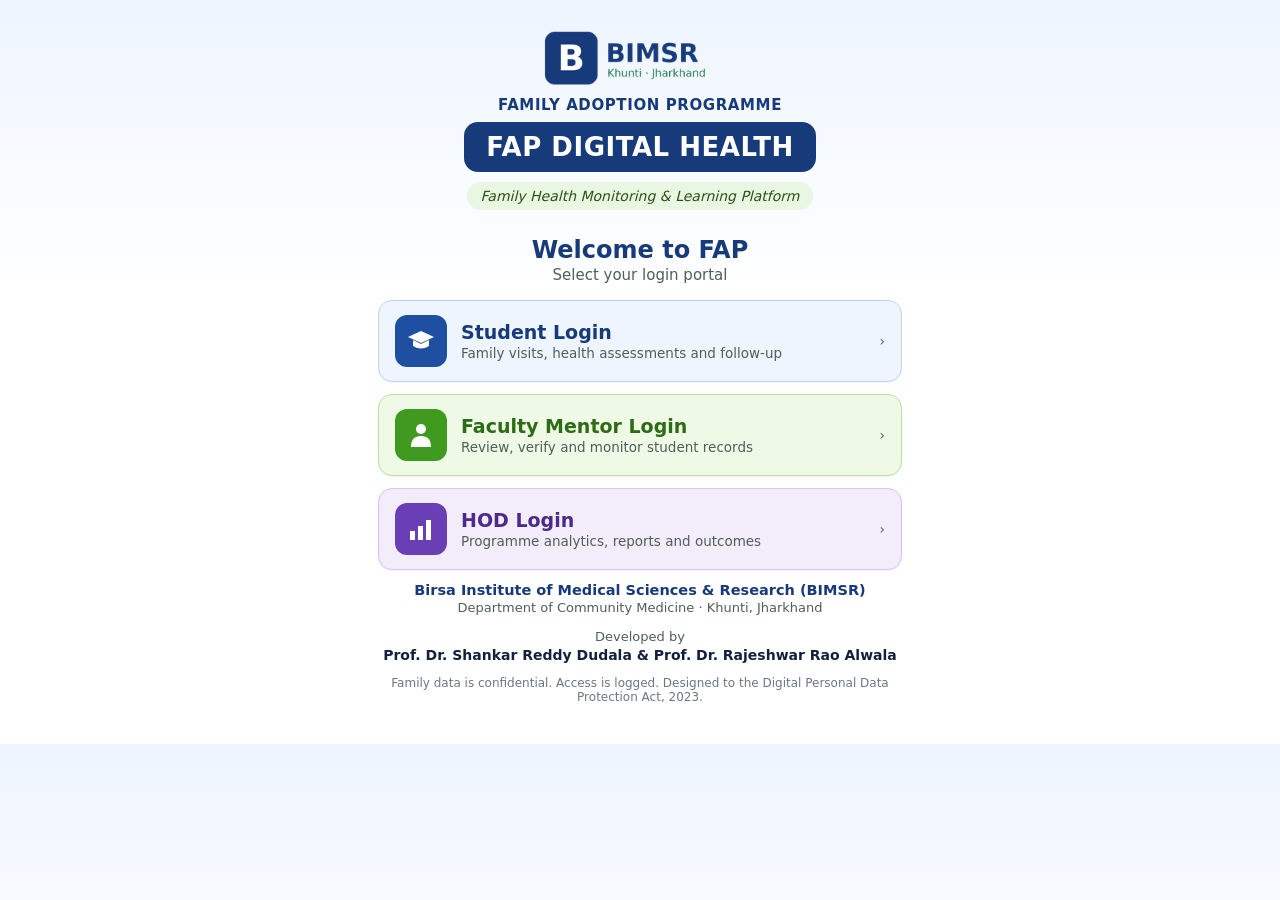
==== bimsr/index.html @ 8ac65296 "BIMSR Khunti set-up: landing page /bimsr/, brand, Hindi-first consent languages, college-neutral exp" ====
<!doctype html><html lang="en"><head><meta charset="utf-8"><meta name="viewport" content="width=device-width, initial-scale=1">
<meta name="robots" content="noindex, nofollow"><meta name="theme-color" content="#173a7a">
<title>FAP Digital Health · BIMSR Khunti</title>
<link rel="icon" href="../brand/bimsr-mark.png">
<style>
*{box-sizing:border-box}body{margin:0;font-family:system-ui,-apple-system,"Segoe UI",Roboto,sans-serif;background:linear-gradient(180deg,#eef5ff,#fff 40%);color:#14213d}
.wrap{max-width:560px;margin:0 auto;padding:22px 18px 28px;text-align:center}
.logo{height:64px;width:auto;margin:4px auto 6px;display:block}
.prog{font-weight:800;letter-spacing:.04em;color:#173a7a;font-size:15px;margin:6px 0 8px}
.title{display:inline-block;background:#173a7a;color:#fff;font-weight:800;font-size:26px;padding:10px 22px;border-radius:14px;letter-spacing:.02em}
.sub{display:inline-block;margin-top:10px;background:#e8f6e2;color:#2d5016;font-style:italic;font-size:14px;padding:6px 14px;border-radius:20px}
h1{font-size:24px;margin:26px 0 2px;color:#173a7a}.lead{margin:0 0 16px;color:#4f5e5b;font-size:15px}
a.card{display:flex;align-items:center;gap:14px;text-align:left;text-decoration:none;color:inherit;border-radius:14px;padding:14px 16px;margin:0 0 12px;border:1.5px solid #d0d8e2;box-shadow:0 1px 0 rgba(0,0,0,.04)}
a.card:focus-visible{outline:3px solid #173a7a;outline-offset:2px}
.ic{width:52px;height:52px;border-radius:12px;flex:none;display:flex;align-items:center;justify-content:center}
.card b{display:block;font-size:19px}.card span{font-size:13.5px;color:#4f5e5b}.chev{margin-left:auto;font-size:26px;color:#173a7a}
a.card.s{background:#eef5ff;border-color:#bcd4f5}.s .ic{background:#1f4fa0}.s b{color:#173a7a}
a.card.f{background:#eef9e6;border-color:#b9e0a5}.f .ic{background:#3f9a1f}.f b{color:#2d6b14}
a.card.h{background:#f3ecfb;border-color:#d7c3f0}.h .ic{background:#6a3fb5}.h b{color:#4b2a8a}
.campus{width:100%;border-radius:14px;margin:10px 0 12px;display:block}
.addr{font-weight:700;color:#173a7a;font-size:14.5px;margin:2px 0}.addr small{display:block;font-weight:400;color:#4f5e5b;font-size:13px;margin-top:2px}
.dev{margin-top:14px;font-size:13px;color:#4f5e5b}.dev b{display:block;color:#14213d;font-size:14px;margin-top:3px}
.note{font-size:12px;color:#6b7785;margin-top:12px}
</style></head><body><main class="wrap">
<img class="logo" src="../brand/bimsr-logo.png" alt="BIMSR">
<div class="prog">FAMILY ADOPTION PROGRAMME</div>
<div class="title">FAP DIGITAL HEALTH</div><br>
<div class="sub">Family Health Monitoring &amp; Learning Platform</div>
<h1>Welcome to FAP</h1><p class="lead">Select your login portal</p>
<a class="card s" href="../student/?c=BIMSR"><span class="ic"><svg width="30" height="30" viewBox="0 0 30 30" aria-hidden="true"><path d="M15 5 L28 11 L15 17 L2 11Z" fill="#fff"/><path d="M7 14 V20 Q15 25 23 20 V14 L15 18Z" fill="#fff"/></svg></span><div><b>Student Login</b><span>Family visits, health assessments and follow-up</span></div><span class="chev">›</span></a>
<a class="card f" href="../portal/?c=BIMSR&amp;as=faculty"><span class="ic"><svg width="30" height="30" viewBox="0 0 30 30" aria-hidden="true"><circle cx="15" cy="9" r="5" fill="#fff"/><path d="M5 27 Q5 16 15 16 Q25 16 25 27Z" fill="#fff"/></svg></span><div><b>Faculty Mentor Login</b><span>Review, verify and monitor student records</span></div><span class="chev">›</span></a>
<a class="card h" href="../portal/?c=BIMSR&amp;as=hod"><span class="ic"><svg width="30" height="30" viewBox="0 0 30 30" aria-hidden="true"><rect x="4" y="17" width="5" height="9" fill="#fff"/><rect x="12" y="12" width="5" height="14" fill="#fff"/><rect x="20" y="6" width="5" height="20" fill="#fff"/></svg></span><div><b>HOD Login</b><span>Programme analytics, reports and outcomes</span></div><span class="chev">›</span></a>
<p class="addr">Birsa Institute of Medical Sciences &amp; Research (BIMSR)<small>Department of Community Medicine · Khunti, Jharkhand</small></p>
<p class="dev">Developed by<b>Prof. Dr. Shankar Reddy Dudala &amp; Prof. Dr. Rajeshwar Rao Alwala</b></p>
<p class="note">Family data is confidential. Access is logged. Designed to the Digital Personal Data Protection Act, 2023.</p>
</main></body></html>
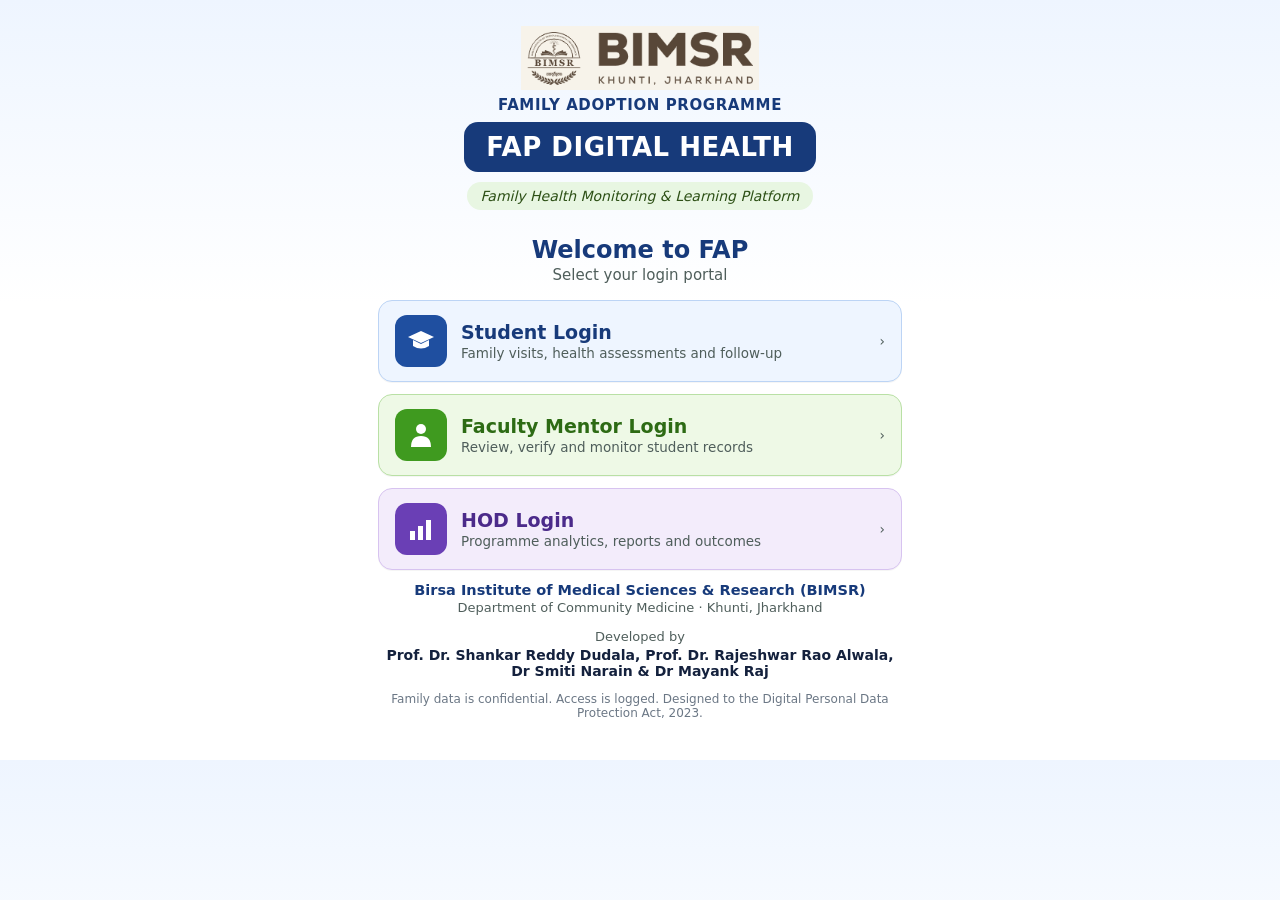
==== commit fd1c5f23: "Credit line per college: PMRIMS (2 developers), BIMSR (4 developers); landing pages, student Word re" ====
--- a/bimsr/index.html
+++ b/bimsr/index.html
@@ -31,6 +31,6 @@
 <a class="card f" href="../portal/?c=BIMSR&amp;as=faculty"><span class="ic"><svg width="30" height="30" viewBox="0 0 30 30" aria-hidden="true"><circle cx="15" cy="9" r="5" fill="#fff"/><path d="M5 27 Q5 16 15 16 Q25 16 25 27Z" fill="#fff"/></svg></span><div><b>Faculty Mentor Login</b><span>Review, verify and monitor student records</span></div><span class="chev">›</span></a>
 <a class="card h" href="../portal/?c=BIMSR&amp;as=hod"><span class="ic"><svg width="30" height="30" viewBox="0 0 30 30" aria-hidden="true"><rect x="4" y="17" width="5" height="9" fill="#fff"/><rect x="12" y="12" width="5" height="14" fill="#fff"/><rect x="20" y="6" width="5" height="20" fill="#fff"/></svg></span><div><b>HOD Login</b><span>Programme analytics, reports and outcomes</span></div><span class="chev">›</span></a>
 <p class="addr">Birsa Institute of Medical Sciences &amp; Research (BIMSR)<small>Department of Community Medicine · Khunti, Jharkhand</small></p>
-<p class="dev">Developed by<b>Prof. Dr. Shankar Reddy Dudala &amp; Prof. Dr. Rajeshwar Rao Alwala</b></p>
+<p class="dev">Developed by<b>Prof. Dr. Shankar Reddy Dudala, Prof. Dr. Rajeshwar Rao Alwala, Dr Smiti Narain &amp; Dr Mayank Raj</b></p>
 <p class="note">Family data is confidential. Access is logged. Designed to the Digital Personal Data Protection Act, 2023.</p>
 </main></body></html>
